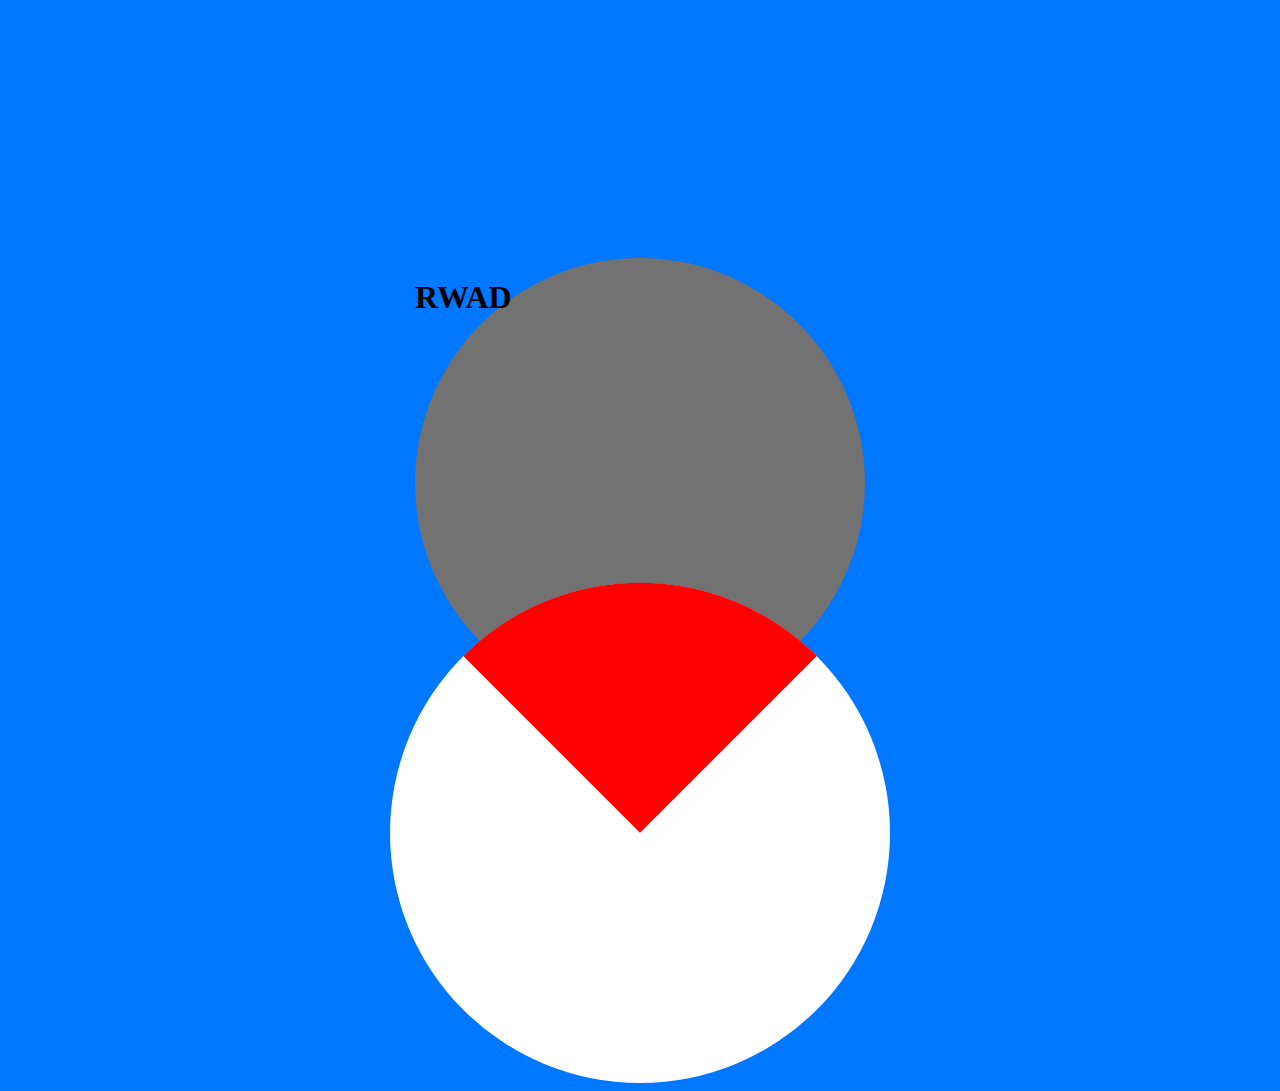
==== pages/Case2.html @ 781c9ffb "initial commit" ====
<!DOCTYPE html>
<html lang="en">
<head>
    <meta charset="UTF-8">
    <meta name="viewport" content="width=device-width, initial-scale=1.0">
    <title>Case2</title>
    <style>
        body{
            background-color: rgb(0, 119, 255);
        }

        .container{
            height: 100%;
            width: 100%;
            display: flex;
            flex-direction: column;
            justify-content: center;
            align-items: center;
        }

        .box{
            height: 500px;
            width: 500px;
            border-radius: 100%;
            background-color: white;
            margin-top: -125px;
        }

        .box1{
            height: 250px;
            width: 250px;
            border-top-left-radius: 100%;
            background-color: rgb(255, 0, 0);
            margin-left: 125px;
            margin-top: -52px;
            transform: rotate(45deg);
        }

        .box2{
            height: 450px;
            width: 450px;
            border-radius: 100%;
            background-color: rgb(114, 114, 114);
            margin-top: 250px;
        }

        
        
    </style>
</head>
<body>

    <div class="container">

        <div class="box2">
            <h1>RWAD</h1>
        </div>
        <div class="box">
            <div class="box1"></div>
        </div>
       
    </div>
    
</body>
</html>
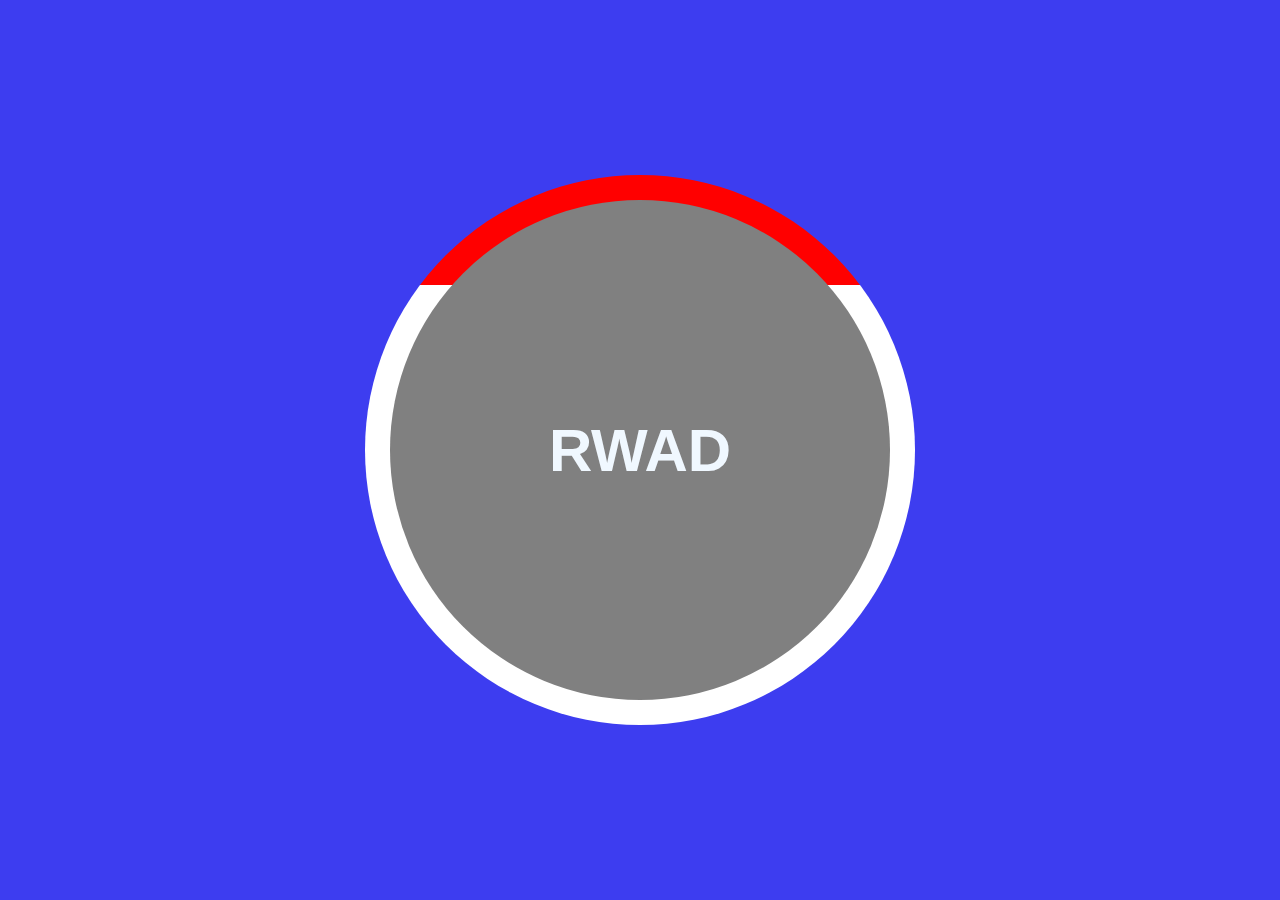
==== commit 945cd365: "ss" ====
--- a/pages/Case2.html
+++ b/pages/Case2.html
@@ -1,65 +1,16 @@
 <!DOCTYPE html>
 <html lang="en">
-<head>
-    <meta charset="UTF-8">
-    <meta name="viewport" content="width=device-width, initial-scale=1.0">
-    <title>Case2</title>
-    <style>
-        body{
-            background-color: rgb(0, 119, 255);
-        }
-
-        .container{
-            height: 100%;
-            width: 100%;
-            display: flex;
-            flex-direction: column;
-            justify-content: center;
-            align-items: center;
-        }
-
-        .box{
-            height: 500px;
-            width: 500px;
-            border-radius: 100%;
-            background-color: white;
-            margin-top: -125px;
-        }
-
-        .box1{
-            height: 250px;
-            width: 250px;
-            border-top-left-radius: 100%;
-            background-color: rgb(255, 0, 0);
-            margin-left: 125px;
-            margin-top: -52px;
-            transform: rotate(45deg);
-        }
-
-        .box2{
-            height: 450px;
-            width: 450px;
-            border-radius: 100%;
-            background-color: rgb(114, 114, 114);
-            margin-top: 250px;
-        }
-
-        
-        
-    </style>
-</head>
-<body>
-
+  <head>
+    <meta charset="UTF-8" />
+    <meta name="viewport" content="width=device-width, initial-scale=1.0" />
+    <title>Case 02</title>
+    <link rel="stylesheet" href="Case2.css" />
+  </head>
+  <body>
     <div class="container">
-
-        <div class="box2">
-            <h1>RWAD</h1>
-        </div>
-        <div class="box">
-            <div class="box1"></div>
-        </div>
-       
+      <div class="outer-circle">
+        <div class="inner-circle">RWAD</div>
+      </div>
     </div>
-    
-</body>
+  </body>
 </html>--- a/pages/Case2.css
+++ b/pages/Case2.css
@@ -0,0 +1,49 @@
+body{
+    margin: 0;
+    
+}
+.container{
+    height: 100vh;
+    display: flex;
+    justify-content: center;
+    align-items: center;
+    background-color: rgb(61, 61, 240);
+}
+.inner-circle{
+    height: 500px;
+    width: 500px;
+    border-radius: 50%;
+    background-color: gray;
+    color: aliceblue;
+    font-weight: 600;
+    font-family: sans-serif;
+    font-size: 60px;
+    display: flex;
+    justify-content: center;
+    align-items: center;
+    transition: 4s ;
+    
+    
+}
+.outer-circle{
+    height: 550px;
+    width: 550px;
+    background: linear-gradient(red 20%,white 20%,white 20%, white 20%, white 20%);
+    border-radius: 50%;
+    transition: 4s ease;
+    display: flex;
+    justify-content: center;
+    align-items: center;
+}
+.outer-circle:hover {
+    transform: rotate(360deg);
+}
+.outer-circle:hover .inner-circle{
+    transform: rotate(-360deg);
+}
+.outer-circle:not(:hover){
+    transition: tranform 0s;
+}
+.outer-circle:not(:hover) .inner-circle{
+    transition: tranform 0s;
+}